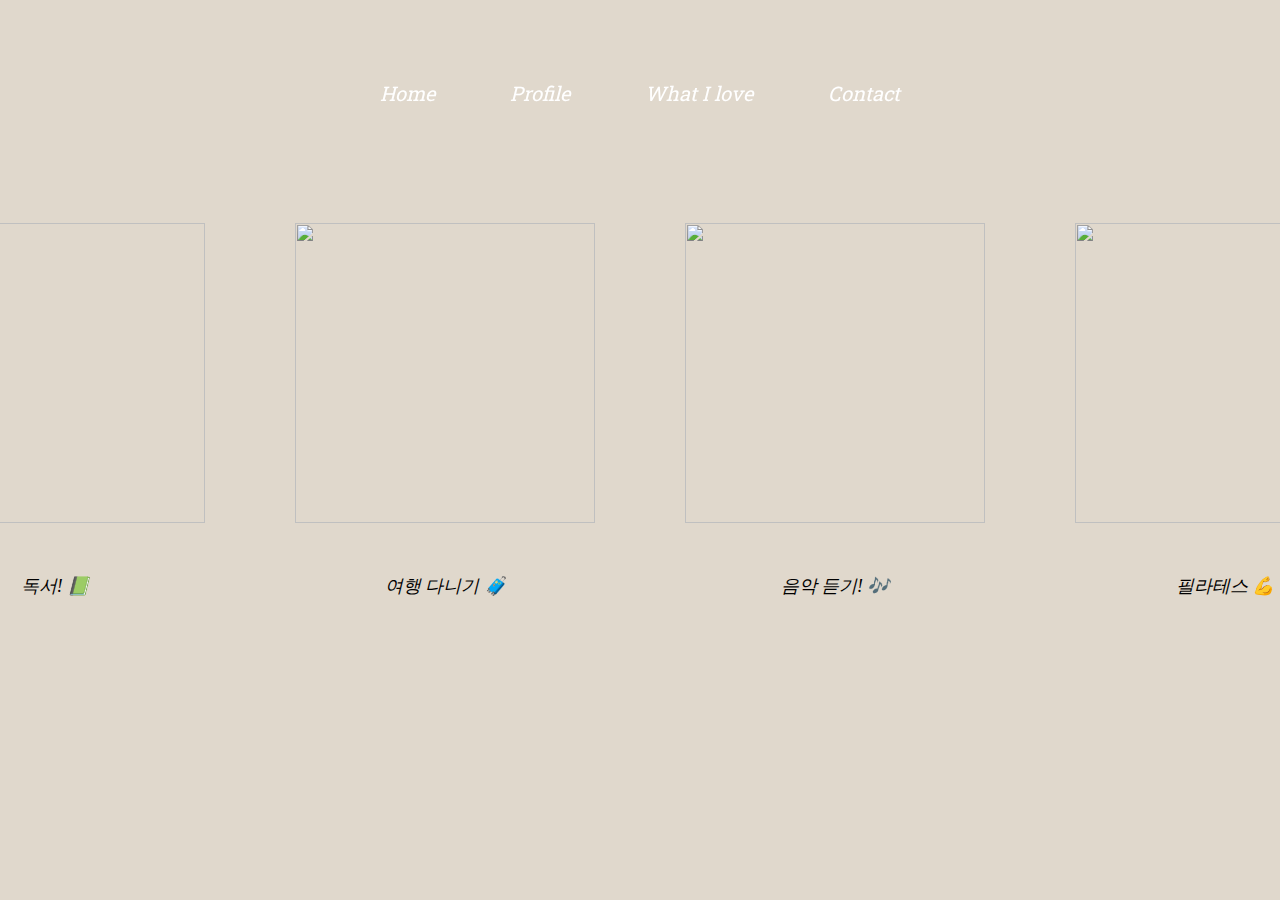
==== favorites.html @ 909f3b39 "Add first draft" ====
<!DOCTYPE html>
<html lang="en">
<head>
    <meta charset="UTF-8">
    <meta http-equiv="X-UA-Compatible" content="IE=edge">
    <meta name="viewport" content="width=device-width, initial-scale=1.0">
    <title>What I love</title>
    <link rel = "stylesheet" href = "./css/main.css">
    <link rel = "stylesheet" href = "./css/favorites.css">
    <style>
        @import url('https://fonts.googleapis.com/css2?family=Roboto+Slab&display=swap');
    </style>
</head>
<body>
    <header id = "header"> 
        <nav class ="menu">
            <ul>
                <li><a href = "index.html" <b>Home</b></a></li>
                <li><a href = "profile.html" <b>Profile</b></a></li>
                <li><a href = "favorites.html" <b>What I love</b></a></li>
                <li><a href = "contact.html" <b>Contact</b></a></li>
            </ul>
        </nav>
    </header> 
    <div class="list">
        <div class="three">
            
            <div class = "favorites">
                <div class="lists">
                    <img class = "list_img" src="https://www.artinsight.co.kr/data/tmp/2002/20200222230142_oqmqvflv.jpg" alt="">
                    <p class = "list_text"> 독서! 📗</p>
                </div>
  
                <div class="lists">
                    <img class = "list_img" src="./imgs/what i love/traveling.jpg" alt="">
                    <p class = "list_text"> 여행 다니기 🧳</p>
                </div>
  
                <div class="lists">
                    <img class = "list_img" src="./imgs/what i love/music.jpg" alt="">
                    <p class = "list_text"> 음악 듣기! 🎶</p>
                </div>
  
                <div class="lists">
                    <img class = "list_img" src="./imgs/what i love/exercise.jpg" alt="">
                    <p class = "list_text"> 필라테스 💪</p>
                </div>
            </div>
        </div>
    </div>
</body>
</html>
---- css/main.css ----
body {
    overflow: hidden;
    font-family: 'Roboto Slab', serif;
}

h3 {
    font-family: 'Pretendard-Thin';
    color: #ffffff;
    text-align: center;
    font-style: italic;
    font-weight: lighter;
    margin-top: 50px;
    font-size: 20px;
}

/* 상단바 */

.menu * {
    display: inline;
}

.menu li {
    margin: 35px;
}

.menu li a {
    color: rgb(255, 255, 255);
    text-decoration: none;
}

.menu ul {
    padding-left: 0px;
}

.menu {
    font-size: 20px;
    font-style: italic;
    align-items: center;
    text-align: center;
    padding-top: 80px;
    position: fixed;
    top: 0;
    left: 0;
    right: 0;
    height: 80px;
} 

/* page 1 */

.one {
    background-size: cover;
    text-align: center;
    padding-top: 180px;
    padding-bottom: 130px;
}

.profile {
    border-radius: 30%;
    display: inline-block;
    padding: 0.5rem;
    margin-top: 20px;
    border: 1px solid gray;
    background-color: rgba(255, 255, 255, 0.1);
    border: 1px solid rgb(255, 255, 255, 0.5);
}

.profile img {
    border-radius: 30%;
}

/* page 2 */

.intext {
    float: right;
    margin-top: 35px;
    padding-left: 50px;
}

/* page 3 */

h1 {
    text-align: center;
}

.lists{
    text-align: center;
    font-family: 'Pretendard-Thin';
    display: block;
    text-align: center;
    font-weight: 400;
    font-family: 'Pretendard-Thin';
    font-size: 18px;
    line-height: 1.5;
    font-style: italic;
}

.list_img {
    width: 300px;
    height: 300px;
    display: block;
    margin: 7vh 5vh;
    margin-bottom: 50px;
}

.favorites {
    display:inline-flex;
    margin-top: 60px;
}

/* page 4 */

.four {
    text-align: center;
    align-items: center;
}

.contact_img {
    width: 100%;
    height: 500px;
    padding-bottom: 60px;
}

.ct {
    margin-top: 80px;
    font-family: 'Roboto Slab', serif;
    text-decoration: none;
    color: white;
    font-size: 50px;
    font-style: italic;
    margin: 35px;
}
---- css/favorites.css ----
body {
    background-color: #e0d8cc;
}

.list {
    display: flex;
    justify-content: center;
    align-content: center;
    margin-top: 100px;
}
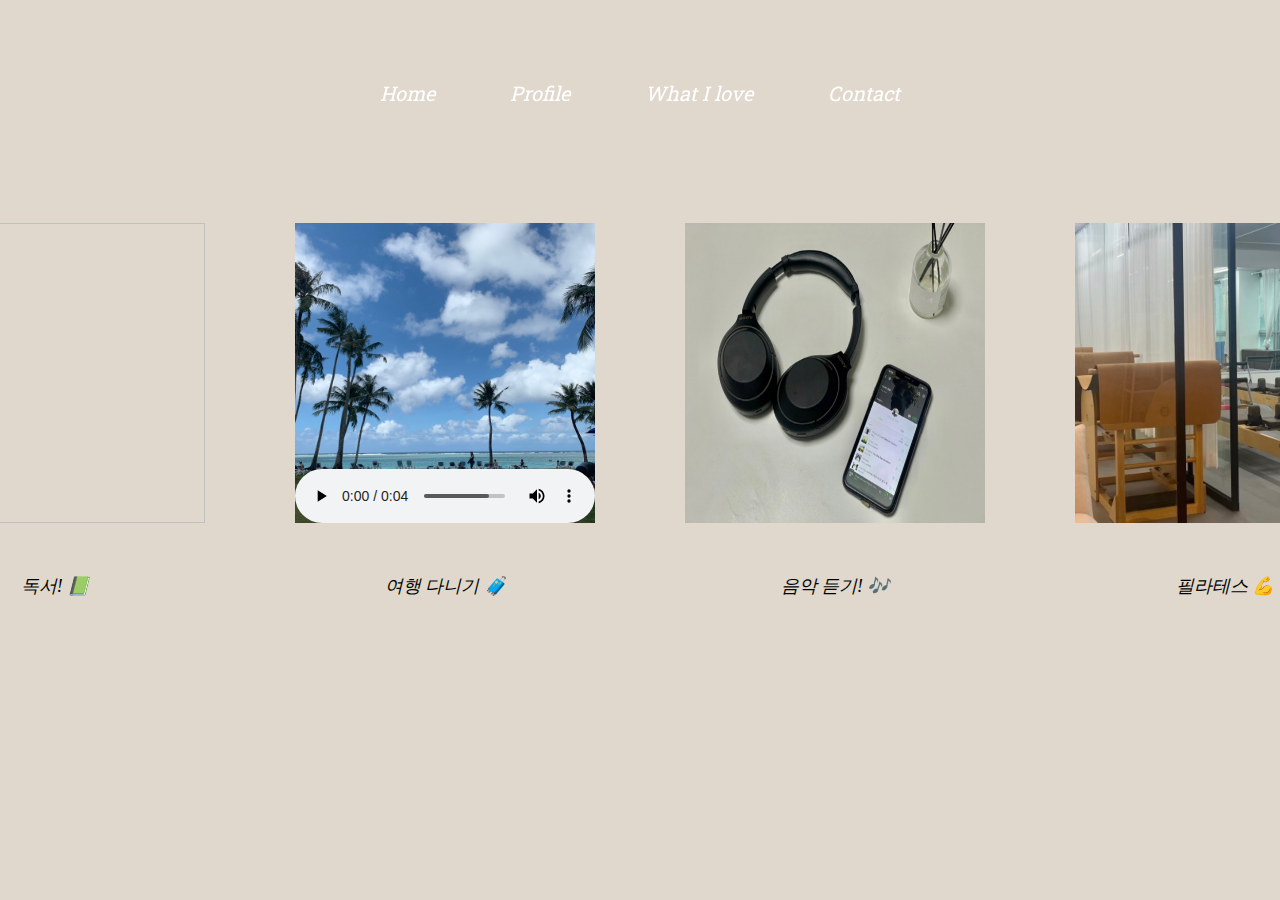
==== commit fdf55637: "Modified favorites" ====
--- a/favorites.html
+++ b/favorites.html
@@ -31,8 +31,13 @@
                     <p class = "list_text"> 독서! 📗</p>
                 </div>
   
-                <div class="lists">
-                    <img class = "list_img" src="./imgs/what i love/traveling.jpg" alt="">
+                <div class = "lists">
+                    <div class="video-container">
+                        <video controls poster="./imgs/what i love/traveling.jpg">
+                            <source src="./videos/traveling.mp4" type="video/mp4">
+                            <strong>Your browser does not support the video tag.</strong>
+                        </video>
+                    </div>
                     <p class = "list_text"> 여행 다니기 🧳</p>
                 </div>
   
--- a/css/favorites.css
+++ b/css/favorites.css
@@ -7,4 +7,18 @@
     justify-content: center;
     align-content: center;
     margin-top: 100px;
+}
+
+.video-container {
+    width: 300px;
+    height: 300px;
+    margin: 7vh 5vh;
+    margin-bottom: 50px;
+    overflow: hidden;
+}
+
+video {
+    width: 100%;
+    height: 100%;
+    object-fit: cover;
 }